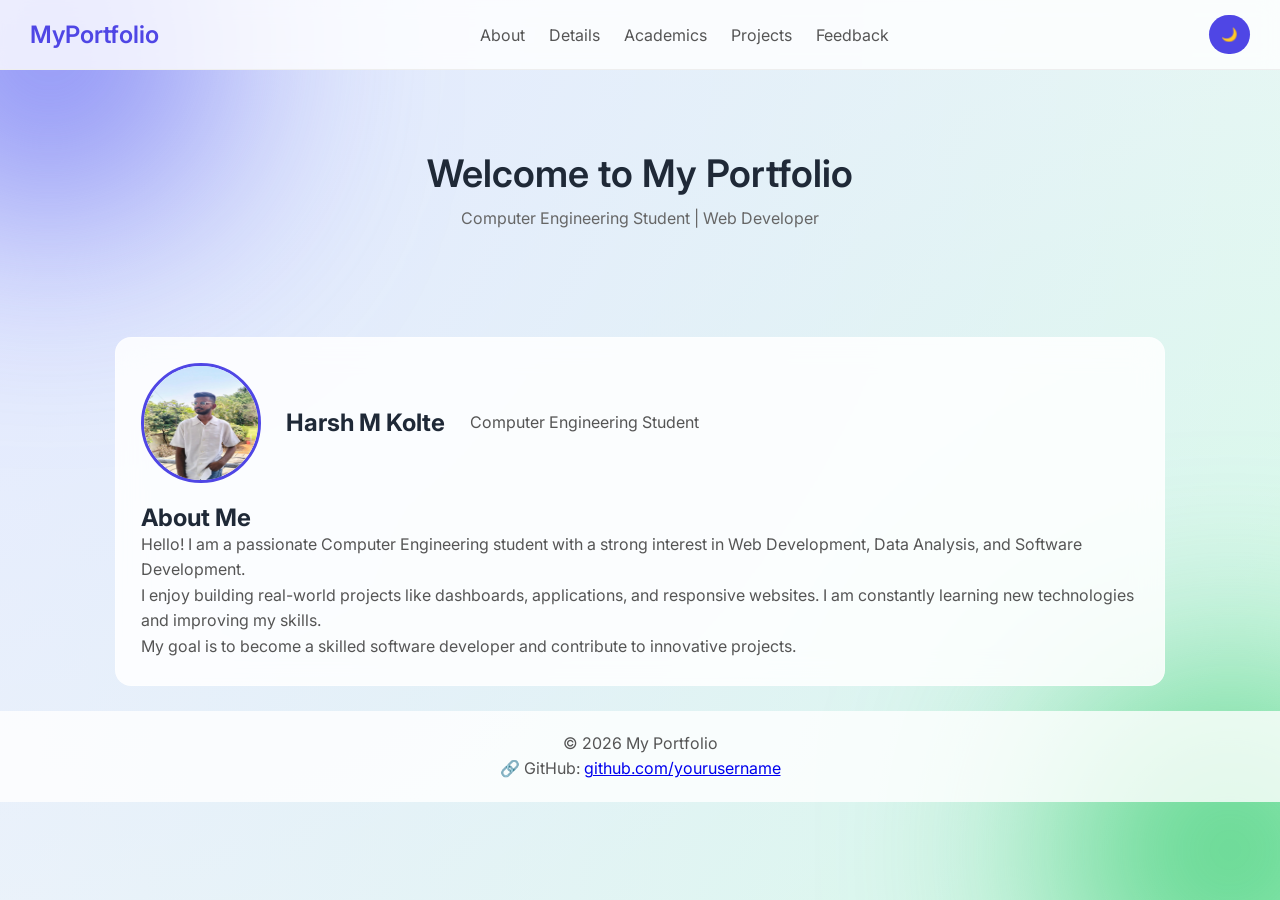
==== index.html @ 2cc93cd5 "Initial comit" ====
<!DOCTYPE html>
<html lang="en">
<head>
    <meta charset="UTF-8">
    <meta name="viewport" content="width=device-width, initial-scale=1.0">
    <title>My Portfolio - About</title>

    <!-- CSS -->
    <link rel="stylesheet" href="style.css">
</head>

<body>

<!-- 🔹 Navbar -->
<nav>
    <h2 class="logo">MyPortfolio</h2>

    <!-- Hidden checkbox -->
    <input type="checkbox" id="menu-toggle">

    <!-- Hamburger icon -->
    <label for="menu-toggle" class="menu-icon">☰</label>

    <!-- Menu -->
    <ul class="nav-links">
        <li><a href="index.html">About</a></li>
        <li><a href="details.html">Details</a></li>
        <li><a href="academics.html">Academics</a></li>
        <li><a href="projects.html">Projects</a></li>
        <li><a href="feedback.html">Feedback</a></li>
    </ul>

    <button id="darkModeToggle">🌙</button>
</nav>

<!-- 🔹 Header -->
<header>
    <h1>Welcome to My Portfolio</h1>
    <p>Computer Engineering Student | Web Developer</p>
</header>

<!-- 🔹 Main Content (Important for Dynamic Upgrade) -->
<main>
    <section id="about">

    <!-- 🧑 Profile Card -->
    <div class="profile-card">
        <img src="profile.jpeg" alt="My Photo">
        <h2>Harsh M Kolte</h2>
        <p>Computer Engineering Student</p>
    </div>

    <h2>About Me</h2>

    <p>
        Hello! I am a passionate Computer Engineering student with a strong
        interest in Web Development, Data Analysis, and Software Development.
    </p>

    <p>
        I enjoy building real-world projects like dashboards, applications,
        and responsive websites. I am constantly learning new technologies
        and improving my skills.
    </p>

    <p>
        My goal is to become a skilled software developer and contribute
        to innovative projects.
    </p>

</section>
</main>

<!-- 🔹 Footer -->
<footer>
    <p>© 2026 My Portfolio</p>

    <p>
        🔗 GitHub:
        <a href="https://github.com/yourusername" target="_blank">
            github.com/yourusername
        </a>
    </p>
</footer>



<!-- Dark Mode Script -->
<script>
    const toggleBtn = document.getElementById("darkModeToggle");

    toggleBtn.addEventListener("click", () => {
        document.body.classList.toggle("dark-mode");

        toggleBtn.textContent =
            document.body.classList.contains("dark-mode") ? "☀️" : "🌙";
    });
</script>

</body>
</html>
---- style.css ----
/* 🔹 Google Font */
@import url('https://fonts.googleapis.com/css2?family=Inter:wght@300;400;600&display=swap');

/* 🔹 Reset */
* {
    margin: 0;
    padding: 0;
    box-sizing: border-box;
}

/* 🔹 Colors */
:root {
    --primary: #4f46e5;
    --accent: #22c55e;
    --text: #1f2937;
}

/* 🔹 Premium Background */
body {
    font-family: 'Inter', sans-serif;
    background: radial-gradient(circle at top left, #e0e7ff, transparent),
                radial-gradient(circle at bottom right, #d1fae5, transparent),
                #f9fafb;
    color: var(--text);
    min-height: 100vh;
}

/* Floating Glow */
body::before,
body::after {
    content: "";
    position: fixed;
    width: 300px;
    height: 300px;
    border-radius: 50%;
    filter: blur(120px);
    z-index: -1;
}

body::before {
    background: #6366f1;
    top: -100px;
    left: -100px;
}

body::after {
    background: #22c55e;
    bottom: -100px;
    right: -100px;
}

/* 🔹 Container */
main {
    max-width: 1100px;
    margin: auto;
}

/* 🔹 Navbar */
nav {
    display: flex;
    justify-content: space-between;
    align-items: center;
    padding: 15px 30px;
    background: rgba(255,255,255,0.8);
    backdrop-filter: blur(10px);
    border-bottom: 1px solid #eee;
    position: sticky;
    top: 0;
    z-index: 1000;
}

.logo {
    font-weight: 600;
    color: var(--primary);
}

/* Nav links */
.nav-links {
    display: flex;
    list-style: none;
}

.nav-links li {
    margin: 0 12px;
}

.nav-links a {
    text-decoration: none;
    color: #555;
    transition: 0.3s;
}

.nav-links a:hover {
    color: var(--primary);
}

/* 🔹 Hamburger */
#menu-toggle {
    display: none;
}

.menu-icon {
    display: none;
    font-size: 24px;
    cursor: pointer;
}

/* 🔹 Header */
header {
    text-align: center;
    padding: 80px 20px;
}

header h1 {
    font-size: 38px;
    font-weight: 600;
}

header p {
    color: #666;
    margin-top: 10px;
}

/* 🔹 Sections */
section {
    background: rgba(255, 255, 255, 0.85);
    backdrop-filter: blur(15px);
    margin: 25px;
    padding: 25px;
    border-radius: 16px;
    border: 1px solid rgba(255,255,255,0.3);
    transition: 0.3s;
}

section:hover {
    transform: translateY(-5px);
    box-shadow: 0 10px 30px rgba(99,102,241,0.15);
}

/* 🔹 Profile Card */
.profile-card {
    display: flex;
    align-items: center;
    gap: 25px;
    margin-bottom: 20px;
}

.profile-card img {
    width: 120px;
    height: 120px;
    border-radius: 50%;
    border: 3px solid var(--primary);
}

/* 🔹 Text */
p {
    line-height: 1.6;
    color: #555;
}

/* 🔹 Projects */
.project-card {
    background: white;
    padding: 20px;
    margin: 15px 0;
    border-radius: 12px;
    border: 1px solid #eee;
    transition: 0.3s;
}

.project-card:hover {
    box-shadow: 0 10px 30px rgba(0,0,0,0.08);
    transform: translateY(-5px);
}

/* 🔹 Tables */
table {
    width: 100%;
    border-collapse: collapse;
}

th {
    background: var(--primary);
    color: white;
    padding: 10px;
}

td {
    padding: 10px;
    border-bottom: 1px solid #eee;
}

tr:hover {
    background: #f1f5f9;
}

/* 🔹 Tabs */
.tabs {
    display: flex;
    justify-content: center;
    flex-wrap: wrap;
}

.tab-btn {
    padding: 10px 16px;
    margin: 5px;
    border: none;
    border-radius: 20px;
    background: #e5e7eb;
    cursor: pointer;
    transition: 0.3s;
}

.tab-btn.active,
.tab-btn:hover {
    background: var(--primary);
    color: white;
}

/* 🔹 Forms */
input, textarea, select {
    margin: 10px 0;
    padding: 12px;
    border-radius: 8px;
    border: 1px solid #ddd;
}

/* 🔹 Buttons */
button {
    background: var(--primary);
    color: white;
    padding: 12px;
    border: none;
    border-radius: 25px;
    cursor: pointer;
    transition: 0.3s;
}

button:hover {
    background: #4338ca;
}

/* 🔹 Footer */
footer {
    text-align: center;
    padding: 20px;
    background: rgba(255,255,255,0.8);
    margin-top: 20px;
}

/* 🔹 Responsive */
@media (max-width: 768px) {

    .menu-icon {
        display: block;
    }

    .nav-links {
        display: none;
        flex-direction: column;
        width: 100%;
        background: white;
        margin-top: 10px;
        border-radius: 10px;
    }

    #menu-toggle:checked + .menu-icon + .nav-links {
        display: flex;
    }

    nav {
        flex-direction: column;
    }

    .profile-card {
        flex-direction: column;
        text-align: center;
    }

    section {
        margin: 15px;
    }

    table {
        display: block;
        overflow-x: auto;
    }
}
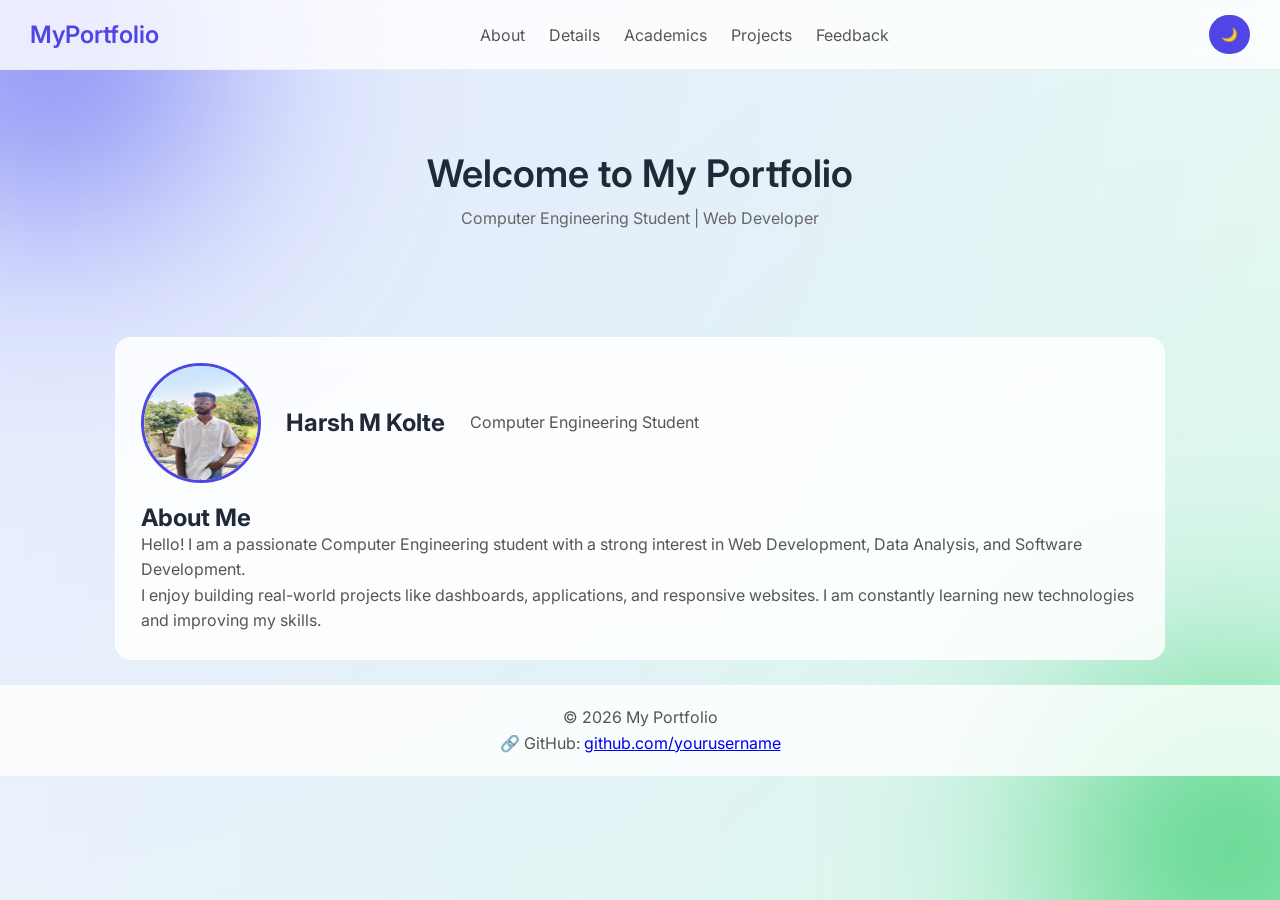
==== commit 6fc75f8e: "Update index.html" ====
--- a/index.html
+++ b/index.html
@@ -61,13 +61,6 @@
         I enjoy building real-world projects like dashboards, applications,
         and responsive websites. I am constantly learning new technologies
         and improving my skills.
-    </p>
-
-    <p>
-        My goal is to become a skilled software developer and contribute
-        to innovative projects.
-    </p>
-
 </section>
 </main>
 
@@ -98,4 +91,4 @@
 </script>
 
 </body>
-</html>+</html>
